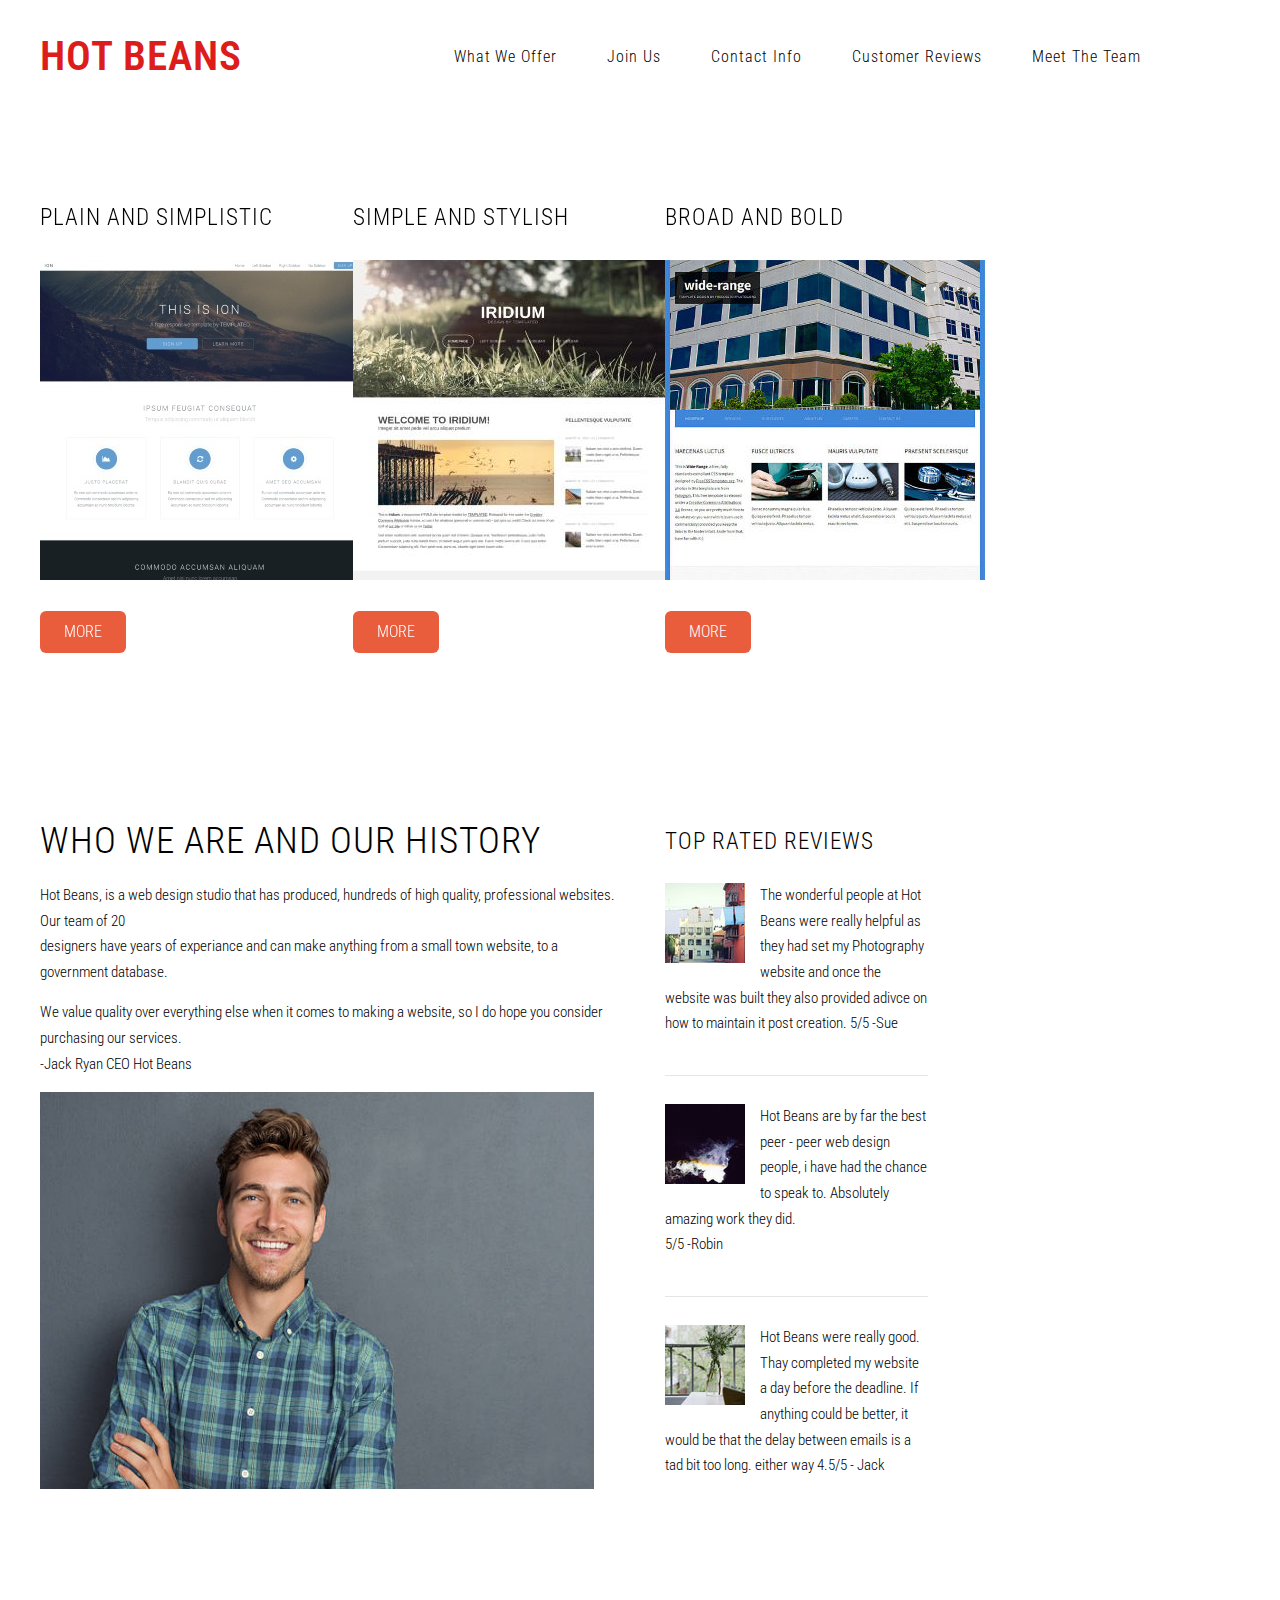
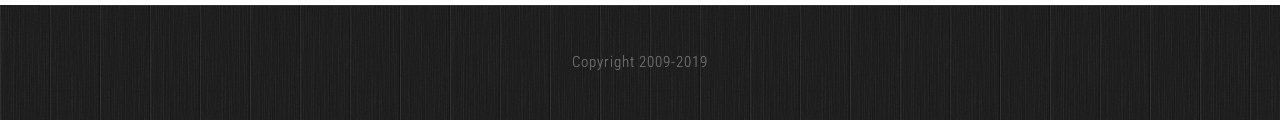
==== index.html @ ce394815 "Add files via upload" ====
<!DOCTYPE HTML>
<!--
	Ex Machina by TEMPLATED
    templated.co @templatedco
    Released for free under the Creative Commons Attribution 3.0 license (templated.co/license)
-->
<html>
	<head>
		<title>Hot Beans</title>
		<meta http-equiv="content-type" content="text/html; charset=utf-8" />
		<meta name="description" content="" />
		<meta name="keywords" content="" />
		<link href='http://fonts.googleapis.com/css?family=Roboto+Condensed:700italic,400,300,700' rel='stylesheet' type='text/css'>
		<!--[if lte IE 8]><script src="js/html5shiv.js"></script><![endif]-->
		<script src="http://ajax.googleapis.com/ajax/libs/jquery/1.11.0/jquery.min.js"></script>
		<script src="js/skel.min.js"></script>
		<script src="js/skel-panels.min.js"></script>
		<script src="js/init.js"></script>
		<noscript>
			<link rel="stylesheet" href="css/skel-noscript.css" />
			<link rel="stylesheet" href="css/style.css" />
			<link rel="stylesheet" href="css/style-desktop.css" />
		</noscript>
		<!--[if lte IE 8]><link rel="stylesheet" href="css/ie/v8.css" /><![endif]-->
		<!--[if lte IE 9]><link rel="stylesheet" href="css/ie/v9.css" /><![endif]-->
	</head>
	<body class="homepage">

	<!-- Header -->
		<div id="header">
			<div class="container">
					
				<!-- Logo -->
					<div id="logo">
						<h1><a href="index.html">Hot Beans</a></h1>
					</div>
				
				<!-- Nav -->
					<nav id="nav">
						<ul>
							<li class="active"></li>
							<li><br>
							  <ul>
							    <li><a href="right-sidebar.html">Right Sidebar</a></li>
						      </ul>
							</li>
							<li><a href="whatweoffer.html">What we offer</a></li> 
                            <li><a href="joinus.html">Join Us</a></li> 
                            <li><a href="contactinfo.html">Contact Info</a></li> 
                            <li><a href="no-sidebar.html">Customer Reviews</a></li> 
                            <li><a href="meettheteam.html">Meet the team</a></li>  
                      </ul>
						<p>&nbsp;</p>
                    </nav>

			</div>
		</div>
	<!-- Header -->
		


	<!-- Main -->
		<div id="page">

			<!-- Extra -->
			<div id="marketing" class="container">
				<div class="row">
					<div class="3u">
						<section>
							<header>
								<h2>Plain and simplistic</h2>
							</header>
							<p><img src="Example1.jpg" width="320" height="320"></p>
							<a href="whatweoffer.html" class="button">More</a>
						</section>
					</div>
					<div class="3u">
						<section>
							<header>
								<h2>Simple and stylish</h2>
							</header>
							<p><img src="Example2.jpg" width="320" height="320"></p>
							<a href="whatweoffer.html" class="button">More</a>
						</section>
					</div>
					<div class="3u">
						<section>
							<header>
								<h2>Broad and bold</h2>
							</header>
							<p><img src="Example4.jpg" width="320" height="320"></p>
							<a href="whatweoffer.html" class="button">More</a>
						</section>
					</div>
					<div class="3u">
						<section>
							<header>
								<h2>&nbsp;</h2>
							</header>
						</section>
					</div>
				</div>
			</div>
			<!-- /Extra -->
				
			<!-- Main -->
			<div id="main" class="container">
				<div class="row">
					<div class="6u">
						<section>
							<header>
							  <h2>Who we are and our history</h2>
							</header>
							<p>Hot Beans, is a web design studio that has produced, hundreds of high quality, professional websites. Our team of 20 <br>
						  designers have years of experiance and can make anything from a small town website, to a government database.               </p>
							<p>We value quality over everything else when it comes to making a website, so I do hope you consider purchasing our services.<br>
-Jack Ryan CEO Hot Beans</p>
							<p><img src="Stock imagecis male scum.jpg" width="554" height="397"></p>
				      </section>
					</div>
					<div class="3u">
						<section class="sidebar">
							<header>
								<h2>Top Rated reviews</h2>
							</header>
							<ul class="style2">
								<li> <a href="customerreviews.html"><img src="images/pics07.jpg" alt=""></a>
									<p>The wonderful people at Hot Beans were really helpful as they had set my Photography website and once the website was built they also provided	adivce on how to maintain it post creation. 5/5	-Sue							</p>
								</li>
								<li> <a href="customerreviews.html"><img src="images/pics08.jpg" alt=""></a>
								  <p>Hot Beans are by far the best peer - peer web design people, i have had the chance to speak to. Absolutely amazing work they did.<br>
								    5/5 -Robin
								  </p>
								</li>
								<li> <a href="customerreviews.html"><img src="images/pics09.jpg" alt=""></a>
									<p>Hot Beans were really good. Thay completed my website a day before the deadline. If anything could be better, it would be that the delay between emails is a tad bit too long. either way 4.5/5 - Jack</p>
								</li>
							</ul>
						</section>
					</div>
					<div class="3u">
						<section class="sidebar">
							<header>
								<h2>&nbsp;</h2>
							</header>
					  </section>
						<section class="sidebar">
							<header></header>
					  </section>
					</div>
				</div>
			</div>
			<!-- Main -->

		</div>
	<!-- /Main -->

	<!-- Featured -->
		
	<!-- /Featured -->

	<!-- Footer -->				
	<!-- /Footer -->

	<!-- Copyright -->
		<div id="copyright" class="container">Copyright 2009-2019</div>


	</body>
</html>
---- css/skel-noscript.css ----
/* Resets (http://meyerweb.com/eric/tools/css/reset/ | v2.0 | 20110126 | License: none (public domain)) */

	html,body,div,span,applet,object,iframe,h1,h2,h3,h4,h5,h6,p,blockquote,pre,a,abbr,acronym,address,big,cite,code,del,dfn,em,img,ins,kbd,q,s,samp,small,strike,strong,sub,sup,tt,var,b,u,i,center,dl,dt,dd,ol,ul,li,fieldset,form,label,legend,table,caption,tbody,tfoot,thead,tr,th,td,article,aside,canvas,details,embed,figure,figcaption,footer,header,hgroup,menu,nav,output,ruby,section,summary,time,mark,audio,video{
	margin: 0;
	padding: 0;
	border: 0;
	font-size: 100%;
	vertical-align: baseline;
	font-family: Centaur;
}article,aside,details,figcaption,figure,footer,header,hgroup,menu,nav,section{display:block;}body{line-height:1;}ol,ul{list-style:none;}blockquote,q{quotes:none;}blockquote:before,blockquote:after,q:before,q:after{content:'';content:none;}table{border-collapse:collapse;border-spacing:0;}body{-webkit-text-size-adjust:none}

/* Box Model */

	*, *:before, *:after {
		-moz-box-sizing: border-box;
		-webkit-box-sizing: border-box;
		-o-box-sizing: border-box;
		-ms-box-sizing: border-box;
		box-sizing: border-box;
	}

/* Container */

	body {
		min-width: 1200px;
	}

	.container {
		width: 1200px;
		margin-left: auto;
		margin-right: auto;
	}

	/* Modifiers */
	
		.container.small {
			width: 900px;
		}

		.container.big {
			width: 100%;
			max-width: 1500px;
			min-width: 1200px;
		}

/* Grid */

	/* Cells */

		.\31 2u { width: 100% }
		.\31 1u { width: 91.6666666667% }
		.\31 0u { width: 83.3333333333% }
		.\39 u { width: 75% }
		.\38 u { width: 66.6666666667% }
		.\37 u { width: 58.3333333333% }
		.\36 u { width: 50% }
		.\35 u { width: 41.6666666667% }
		.\34 u { width: 33.3333333333% }
		.\33 u { width: 25% }
		.\32 u { width: 16.6666666667% }
		.\31 u { width: 8.3333333333% }
		.\-11u { margin-left: 91.6666666667% }
		.\-10u { margin-left: 83.3333333333% }
		.\-9u { margin-left: 75% }
		.\-8u { margin-left: 66.6666666667% }
		.\-7u { margin-left: 58.3333333333% }
		.\-6u { margin-left: 50% }
		.\-5u { margin-left: 41.6666666667% }
		.\-4u { margin-left: 33.3333333333% }
		.\-3u { margin-left: 25% }
		.\-2u { margin-left: 16.6666666667% }
		.\-1u { margin-left: 8.3333333333% }

		.row > * {
			padding: 50px 0 0 50px;
			float: left;
			-moz-box-sizing: border-box;
			-webkit-box-sizing: border-box;
			-o-box-sizing: border-box;
			-ms-box-sizing: border-box;
			box-sizing: border-box;
		}

		.row + .row > * {
			padding-top: 50px;
		}

		.row {
			margin-left: -50px;
		}

	/* Rows */

		.row:after {
			content: '';
			display: block;
			clear: both;
			height: 0;
		}

		.row:first-child > * {
			padding-top: 0;
		}

		.row > * {
			padding-top: 0;
		}

		/* Modifiers */

			/* Flush */

				.row.flush {
					margin-left: 0;
				}

				.row.flush > * {
					padding: 0 !important;
				}

			/* Quarter */

				.row.quarter > * {
					padding: 12.5px 0 0 12.5px;
				}

				.row.quarter + .row.quarter > * {
					padding-top: 12.5px;
				}

				.row.quarter {
					margin-left: -12.5px;
				}

			/* Half */

				.row.half > * {
					padding: 25px 0 0 25px;
				}

				.row.half + .row.half > * {
					padding-top: 25px;
				}

				.row.half {
					margin-left: -25px;
				}

			/* One and (a) Half */

				.row.oneandhalf > * {
					padding: 75px 0 0 75px;
				}

				.row.oneandhalf + .row.oneandhalf > * {
					padding-top: 75px;
				}

				.row.oneandhalf {
					margin-left: -75px;
				}

			/* Double */

				.row.double > * {
					padding: 100px 0 0 100px;
				}

				.row.double + .row.double > * {
					padding-top: 100px;
				}

				.row.double {
					margin-left: -100px;
				}
---- css/style.css ----
/*
	Ex Machina by TEMPLATED
    templated.co @templatedco
    Released for free under the Creative Commons Attribution 3.0 license (templated.co/license)
*/

@charset 'UTF-8';

@font-face{font-family:'FontAwesome';src:url('font/fontawesome-webfont.eot?v=4.0.1');src:url('font/fontawesome-webfont.eot?#iefix&v=4.0.1') format('embedded-opentype'),url('font/fontawesome-webfont.woff?v=4.0.1') format('woff'),url('font/fontawesome-webfont.ttf?v=4.0.1') format('truetype'),url('font/fontawesome-webfont.svg?v=4.0.1#fontawesomeregular') format('svg');font-weight:normal;font-style:normal}

/*********************************************************************************/
/* Basic                                                                         */
/*********************************************************************************/

	body
	{
		background: #202020 url(images/img01.jpg) repeat;
	}

	body,input,textarea,select
	{
		font-family: 'Roboto Condensed', sans-serif;
		font-weight: 300;
		font-size: 11pt;
		line-height: 1.75em;
	}

	h1,h2,h3,h4,h5,h6
	{
		letter-spacing: 1px;
		text-transform: uppercase;
		font-weight: 300;
	}
	
		h1 a, h2 a, h3 a, h4 a, h5 a, h6 a
		{
	color: #DD1C1C;
	text-decoration: none;
		}
		
	/* Change this to whatever font weight/color pairing is most suitable */
	strong, b
	{
	font-weight: normal;
	color: #000000;
	}
	
	em, i
	{
		font-style: italic;
	}

	/* Don't forget to set this to something that matches the design */
	a
	{
		color: #ff0000;
	}

	sub
	{
		position: relative;
		top: 0.5em;
		font-size: 0.8em;
	}
	
	sup
	{
		position: relative;
		top: -0.5em;
		font-size: 0.8em;
	}
	
	hr
	{
		border: 0;
		border-top: solid 1px #ddd;
	}
	
	blockquote
	{
		border-left: solid 0.5em #ddd;
		padding: 1em 0 1em 2em;
		font-style: italic;
	}
	
	p, ul, ol, dl, table
	{
		margin-bottom: 1em;
	}

	header
	{
		margin-bottom: 2em;
		line-height: 1.7em;
	}
	
		header h2
		{
			font-size: 2.5em;
		}

		header .byline
		{
			display: block;
			margin: 0.5em 0 0 0;
			padding: 0 0 0.5em 0;
			text-transform: uppercase;
			font-size: 1.4em;
		}
		
	footer
	{
		margin-top: 1em;
	}

	br.clear
	{
		clear: both;
	}

	/* Sections/Articles */
	
		section,
		article
		{
			margin-bottom: 3em;
		}
		
		section > :last-child,
		article > :last-child
		{
			margin-bottom: 0;
		}

		section:last-child,
		article:last-child
		{
			margin-bottom: 0;
		}

		.row > section,
		.row > article
		{
			margin-bottom: 0;
		}

	/* Images */

		.image
		{
			display: inline-block;
		}
		
			.image img
			{
				display: block;
				width: 100%;
			}

			.image.featured
			{
				display: block;
				width: 100%;
				margin: 0 0 2em 0;
			}
			
			.image.full
			{
				display: block;
				width: 100%;
				margin-bottom: 2em;
			}
			
			.image.left
			{
				float: left;
				margin: 0 2em 2em 0;
			}
			
			.image.centered
			{
				display: block;
				margin: 0 0 2em 0;
			}

				.image.centered img
				{
					margin: 0 auto;
					width: auto;
				}

	/* Lists */

		ul.default
		{
			margin: 0;
			padding: 0;
			list-style: none;
		}
		
			ul.default li
			{
				display: block;
				padding: 2em 0em 1.25em 0em;
				border-top: 1px solid #303030;
			}
			
			ul.default li:first-child
			{
				padding-top: 0em;
				border-top: none;
			}
			
			ul.default a
			{
				text-decoration: none;
				color: rgba(255,255,255,.5);
			}
			
			ul.default a:hover
			{
				text-decoration: underline;
			}

		ul.style1
		{
			margin: 0;
			padding: 0;
			list-style: none;
		}
		
			ul.style1 li
			{
				padding: 0.60em 0em;
				border-top: 1px solid;
				border-color: rgba(0,0,0,.1);
			}
			
			ul.style1 li:first-child
			{
				padding-top: 0;
				border-top: 0;
			}
			
			ul.style1 img
			{
			}


		ul.style2
		{
			margin: 0;
			padding: 0;
			list-style: none;
		}

			ul.style2 li
			{
				padding: 1.90em 0em 1.60em 0em;
				border-top: 1px solid;
				border-color: rgba(0,0,0,.1);
			}
			
			ul.style2 li:first-child
			{
				padding-top: 0;
				border-top: 0;
			}

			ul.style2 img
			{
				float: left;
				padding-right: 1em;
			}
			
		ul.style5
		{
			overflow: hidden;
			margin: 0em 0em 1em 0em;
			padding: 0em;
			list-style: none;
		}
		
			ul.style5 li
			{
				float: left;
				padding: 0.25em 0.25em;
				line-height: 0;
			}
			
			ul.style5 a
			{
			}

			

	/* Buttons */
		
		.button
		{
			position: relative;
			display: inline-block;
			margin-top: 0.5em;
			padding: 0.50em 1.5em;
			background: #e95d3c;
			border-radius: 6px;
			text-decoration: none;
			text-transform: uppercase;
			font-size: 1.1em;
			color: #FFF;
			-moz-transition: color 0.35s ease-in-out, background-color 0.35s ease-in-out;
			-webkit-transition: color 0.35s ease-in-out, background-color 0.35s ease-in-out;
			-o-transition: color 0.35s ease-in-out, background-color 0.35s ease-in-out;
			-ms-transition: color 0.35s ease-in-out, background-color 0.35s ease-in-out;
			transition: color 0.35s ease-in-out, background-color 0.35s ease-in-out;
			cursor: pointer;
		}

			.button:hover
			{
				background: #de3d27;
				color: #FFF !important;
			}

/*********************************************************************************/
/* Icons                                                                         */
/* Powered by Font Awesome by Dave Gandy | http://fontawesome.io                 */
/* Licensed under the SIL OFL 1.1 (font), MIT (CSS)                              */
/*********************************************************************************/

	.fa
	{
		text-decoration: none;
	}

		.fa.solo
		{
		}
		
			.fa.solo span
			{
				display: none;
			}

		.fa:before
		{
			display:inline-block;
			font-family: FontAwesome;
			font-size: 1.25em;
			text-decoration: none;
			font-style: normal;
			font-weight: normal;
			line-height: 1;
			-webkit-font-smoothing:antialiased;
			-moz-osx-font-smoothing:grayscale;
		}

		.fa-lg{font-size:1.3333333333333333em;line-height:.75em;vertical-align:-15%}
		.fa-2x{font-size:2em}
		.fa-3x{font-size:3em}
		.fa-4x{font-size:4em}
		.fa-5x{font-size:5em}
		.fa-fw{width:1.2857142857142858em;text-align:center}
		.fa-ul{padding-left:0;margin-left:2.142857142857143em;list-style-type:none}.fa-ul>li{position:relative}
		.fa-li{position:absolute;left:-2.142857142857143em;width:2.142857142857143em;top:.14285714285714285em;text-align:center}.fa-li.fa-lg{left:-1.8571428571428572em}
		.fa-border{padding:.2em .25em .15em;border:solid .08em #eee;border-radius:.1em}
		.pull-right{float:right}
		.pull-left{float:left}
		.fa.pull-left{margin-right:.3em}
		.fa.pull-right{margin-left:.3em}
		.fa-spin{-webkit-animation:spin 2s infinite linear;-moz-animation:spin 2s infinite linear;-o-animation:spin 2s infinite linear;animation:spin 2s infinite linear}
		@-moz-keyframes spin{0%{-moz-transform:rotate(0deg)} 100%{-moz-transform:rotate(359deg)}}@-webkit-keyframes spin{0%{-webkit-transform:rotate(0deg)} 100%{-webkit-transform:rotate(359deg)}}@-o-keyframes spin{0%{-o-transform:rotate(0deg)} 100%{-o-transform:rotate(359deg)}}@-ms-keyframes spin{0%{-ms-transform:rotate(0deg)} 100%{-ms-transform:rotate(359deg)}}@keyframes spin{0%{transform:rotate(0deg)} 100%{transform:rotate(359deg)}}.fa-rotate-90{filter:progid:DXImageTransform.Microsoft.BasicImage(rotation=1);-webkit-transform:rotate(90deg);-moz-transform:rotate(90deg);-ms-transform:rotate(90deg);-o-transform:rotate(90deg);transform:rotate(90deg)}
		.fa-rotate-180{filter:progid:DXImageTransform.Microsoft.BasicImage(rotation=2);-webkit-transform:rotate(180deg);-moz-transform:rotate(180deg);-ms-transform:rotate(180deg);-o-transform:rotate(180deg);transform:rotate(180deg)}
		.fa-rotate-270{filter:progid:DXImageTransform.Microsoft.BasicImage(rotation=3);-webkit-transform:rotate(270deg);-moz-transform:rotate(270deg);-ms-transform:rotate(270deg);-o-transform:rotate(270deg);transform:rotate(270deg)}
		.fa-flip-horizontal{filter:progid:DXImageTransform.Microsoft.BasicImage(rotation=0, mirror=1);-webkit-transform:scale(-1, 1);-moz-transform:scale(-1, 1);-ms-transform:scale(-1, 1);-o-transform:scale(-1, 1);transform:scale(-1, 1)}
		.fa-flip-vertical{filter:progid:DXImageTransform.Microsoft.BasicImage(rotation=2, mirror=1);-webkit-transform:scale(1, -1);-moz-transform:scale(1, -1);-ms-transform:scale(1, -1);-o-transform:scale(1, -1);transform:scale(1, -1)}
		.fa-stack{position:relative;display:inline-block;width:2em;height:2em;line-height:2em;vertical-align:middle}
		.fa-stack-1x,.fa-stack-2x{position:absolute;left:0;width:100%;text-align:center}
		.fa-stack-1x{line-height:inherit}
		.fa-stack-2x{font-size:2em}
		.fa-inverse{color:#fff}
		.fa-glass:before{content:"\f000"}
		.fa-music:before{content:"\f001"}
		.fa-search:before{content:"\f002"}
		.fa-envelope-o:before{content:"\f003"}
		.fa-heart:before{content:"\f004"}
		.fa-star:before{content:"\f005"}
		.fa-star-o:before{content:"\f006"}
		.fa-user:before{content:"\f007"}
		.fa-film:before{content:"\f008"}
		.fa-th-large:before{content:"\f009"}
		.fa-th:before{content:"\f00a"}
		.fa-th-list:before{content:"\f00b"}
		.fa-check:before{content:"\f00c"}
		.fa-times:before{content:"\f00d"}
		.fa-search-plus:before{content:"\f00e"}
		.fa-search-minus:before{content:"\f010"}
		.fa-power-off:before{content:"\f011"}
		.fa-signal:before{content:"\f012"}
		.fa-gear:before,.fa-cog:before{content:"\f013"}
		.fa-trash-o:before{content:"\f014"}
		.fa-home:before{content:"\f015"}
		.fa-file-o:before{content:"\f016"}
		.fa-clock-o:before{content:"\f017"}
		.fa-road:before{content:"\f018"}
		.fa-download:before{content:"\f019"}
		.fa-arrow-circle-o-down:before{content:"\f01a"}
		.fa-arrow-circle-o-up:before{content:"\f01b"}
		.fa-inbox:before{content:"\f01c"}
		.fa-play-circle-o:before{content:"\f01d"}
		.fa-rotate-right:before,.fa-repeat:before{content:"\f01e"}
		.fa-refresh:before{content:"\f021"}
		.fa-list-alt:before{content:"\f022"}
		.fa-lock:before{content:"\f023"}
		.fa-flag:before{content:"\f024"}
		.fa-headphones:before{content:"\f025"}
		.fa-volume-off:before{content:"\f026"}
		.fa-volume-down:before{content:"\f027"}
		.fa-volume-up:before{content:"\f028"}
		.fa-qrcode:before{content:"\f029"}
		.fa-barcode:before{content:"\f02a"}
		.fa-tag:before{content:"\f02b"}
		.fa-tags:before{content:"\f02c"}
		.fa-book:before{content:"\f02d"}
		.fa-bookmark:before{content:"\f02e"}
		.fa-print:before{content:"\f02f"}
		.fa-camera:before{content:"\f030"}
		.fa-font:before{content:"\f031"}
		.fa-bold:before{content:"\f032"}
		.fa-italic:before{content:"\f033"}
		.fa-text-height:before{content:"\f034"}
		.fa-text-width:before{content:"\f035"}
		.fa-align-left:before{content:"\f036"}
		.fa-align-center:before{content:"\f037"}
		.fa-align-right:before{content:"\f038"}
		.fa-align-justify:before{content:"\f039"}
		.fa-list:before{content:"\f03a"}
		.fa-dedent:before,.fa-outdent:before{content:"\f03b"}
		.fa-indent:before{content:"\f03c"}
		.fa-video-camera:before{content:"\f03d"}
		.fa-picture-o:before{content:"\f03e"}
		.fa-pencil:before{content:"\f040"}
		.fa-map-marker:before{content:"\f041"}
		.fa-adjust:before{content:"\f042"}
		.fa-tint:before{content:"\f043"}
		.fa-edit:before,.fa-pencil-square-o:before{content:"\f044"}
		.fa-share-square-o:before{content:"\f045"}
		.fa-check-square-o:before{content:"\f046"}
		.fa-move:before{content:"\f047"}
		.fa-step-backward:before{content:"\f048"}
		.fa-fast-backward:before{content:"\f049"}
		.fa-backward:before{content:"\f04a"}
		.fa-play:before{content:"\f04b"}
		.fa-pause:before{content:"\f04c"}
		.fa-stop:before{content:"\f04d"}
		.fa-forward:before{content:"\f04e"}
		.fa-fast-forward:before{content:"\f050"}
		.fa-step-forward:before{content:"\f051"}
		.fa-eject:before{content:"\f052"}
		.fa-chevron-left:before{content:"\f053"}
		.fa-chevron-right:before{content:"\f054"}
		.fa-plus-circle:before{content:"\f055"}
		.fa-minus-circle:before{content:"\f056"}
		.fa-times-circle:before{content:"\f057"}
		.fa-check-circle:before{content:"\f058"}
		.fa-question-circle:before{content:"\f059"}
		.fa-info-circle:before{content:"\f05a"}
		.fa-crosshairs:before{content:"\f05b"}
		.fa-times-circle-o:before{content:"\f05c"}
		.fa-check-circle-o:before{content:"\f05d"}
		.fa-ban:before{content:"\f05e"}
		.fa-arrow-left:before{content:"\f060"}
		.fa-arrow-right:before{content:"\f061"}
		.fa-arrow-up:before{content:"\f062"}
		.fa-arrow-down:before{content:"\f063"}
		.fa-mail-forward:before,.fa-share:before{content:"\f064"}
		.fa-resize-full:before{content:"\f065"}
		.fa-resize-small:before{content:"\f066"}
		.fa-plus:before{content:"\f067"}
		.fa-minus:before{content:"\f068"}
		.fa-asterisk:before{content:"\f069"}
		.fa-exclamation-circle:before{content:"\f06a"}
		.fa-gift:before{content:"\f06b"}
		.fa-leaf:before{content:"\f06c"}
		.fa-fire:before{content:"\f06d"}
		.fa-eye:before{content:"\f06e"}
		.fa-eye-slash:before{content:"\f070"}
		.fa-warning:before,.fa-exclamation-triangle:before{content:"\f071"}
		.fa-plane:before{content:"\f072"}
		.fa-calendar:before{content:"\f073"}
		.fa-random:before{content:"\f074"}
		.fa-comment:before{content:"\f075"}
		.fa-magnet:before{content:"\f076"}
		.fa-chevron-up:before{content:"\f077"}
		.fa-chevron-down:before{content:"\f078"}
		.fa-retweet:before{content:"\f079"}
		.fa-shopping-cart:before{content:"\f07a"}
		.fa-folder:before{content:"\f07b"}
		.fa-folder-open:before{content:"\f07c"}
		.fa-resize-vertical:before{content:"\f07d"}
		.fa-resize-horizontal:before{content:"\f07e"}
		.fa-bar-chart-o:before{content:"\f080"}
		.fa-twitter-square:before{content:"\f081"}
		.fa-facebook-square:before{content:"\f082"}
		.fa-camera-retro:before{content:"\f083"}
		.fa-key:before{content:"\f084"}
		.fa-gears:before,.fa-cogs:before{content:"\f085"}
		.fa-comments:before{content:"\f086"}
		.fa-thumbs-o-up:before{content:"\f087"}
		.fa-thumbs-o-down:before{content:"\f088"}
		.fa-star-half:before{content:"\f089"}
		.fa-heart-o:before{content:"\f08a"}
		.fa-sign-out:before{content:"\f08b"}
		.fa-linkedin-square:before{content:"\f08c"}
		.fa-thumb-tack:before{content:"\f08d"}
		.fa-external-link:before{content:"\f08e"}
		.fa-sign-in:before{content:"\f090"}
		.fa-trophy:before{content:"\f091"}
		.fa-github-square:before{content:"\f092"}
		.fa-upload:before{content:"\f093"}
		.fa-lemon-o:before{content:"\f094"}
		.fa-phone:before{content:"\f095"}
		.fa-square-o:before{content:"\f096"}
		.fa-bookmark-o:before{content:"\f097"}
		.fa-phone-square:before{content:"\f098"}
		.fa-twitter:before{content:"\f099"}
		.fa-facebook:before{content:"\f09a"}
		.fa-github:before{content:"\f09b"}
		.fa-unlock:before{content:"\f09c"}
		.fa-credit-card:before{content:"\f09d"}
		.fa-rss:before{content:"\f09e"}
		.fa-hdd-o:before{content:"\f0a0"}
		.fa-bullhorn:before{content:"\f0a1"}
		.fa-bell:before{content:"\f0f3"}
		.fa-certificate:before{content:"\f0a3"}
		.fa-hand-o-right:before{content:"\f0a4"}
		.fa-hand-o-left:before{content:"\f0a5"}
		.fa-hand-o-up:before{content:"\f0a6"}
		.fa-hand-o-down:before{content:"\f0a7"}
		.fa-arrow-circle-left:before{content:"\f0a8"}
		.fa-arrow-circle-right:before{content:"\f0a9"}
		.fa-arrow-circle-up:before{content:"\f0aa"}
		.fa-arrow-circle-down:before{content:"\f0ab"}
		.fa-globe:before{content:"\f0ac"}
		.fa-wrench:before{content:"\f0ad"}
		.fa-tasks:before{content:"\f0ae"}
		.fa-filter:before{content:"\f0b0"}
		.fa-briefcase:before{content:"\f0b1"}
		.fa-fullscreen:before{content:"\f0b2"}
		.fa-group:before{content:"\f0c0"}
		.fa-chain:before,.fa-link:before{content:"\f0c1"}
		.fa-cloud:before{content:"\f0c2"}
		.fa-flask:before{content:"\f0c3"}
		.fa-cut:before,.fa-scissors:before{content:"\f0c4"}
		.fa-copy:before,.fa-files-o:before{content:"\f0c5"}
		.fa-paperclip:before{content:"\f0c6"}
		.fa-save:before,.fa-floppy-o:before{content:"\f0c7"}
		.fa-square:before{content:"\f0c8"}
		.fa-reorder:before{content:"\f0c9"}
		.fa-list-ul:before{content:"\f0ca"}
		.fa-list-ol:before{content:"\f0cb"}
		.fa-strikethrough:before{content:"\f0cc"}
		.fa-underline:before{content:"\f0cd"}
		.fa-table:before{content:"\f0ce"}
		.fa-magic:before{content:"\f0d0"}
		.fa-truck:before{content:"\f0d1"}
		.fa-pinterest:before{content:"\f0d2"}
		.fa-pinterest-square:before{content:"\f0d3"}
		.fa-google-plus-square:before{content:"\f0d4"}
		.fa-google-plus:before{content:"\f0d5"}
		.fa-money:before{content:"\f0d6"}
		.fa-caret-down:before{content:"\f0d7"}
		.fa-caret-up:before{content:"\f0d8"}
		.fa-caret-left:before{content:"\f0d9"}
		.fa-caret-right:before{content:"\f0da"}
		.fa-columns:before{content:"\f0db"}
		.fa-unsorted:before,.fa-sort:before{content:"\f0dc"}
		.fa-sort-down:before,.fa-sort-asc:before{content:"\f0dd"}
		.fa-sort-up:before,.fa-sort-desc:before{content:"\f0de"}
		.fa-envelope:before{content:"\f0e0"}
		.fa-linkedin:before{content:"\f0e1"}
		.fa-rotate-left:before,.fa-undo:before{content:"\f0e2"}
		.fa-legal:before,.fa-gavel:before{content:"\f0e3"}
		.fa-dashboard:before,.fa-tachometer:before{content:"\f0e4"}
		.fa-comment-o:before{content:"\f0e5"}
		.fa-comments-o:before{content:"\f0e6"}
		.fa-flash:before,.fa-bolt:before{content:"\f0e7"}
		.fa-sitemap:before{content:"\f0e8"}
		.fa-umbrella:before{content:"\f0e9"}
		.fa-paste:before,.fa-clipboard:before{content:"\f0ea"}
		.fa-lightbulb-o:before{content:"\f0eb"}
		.fa-exchange:before{content:"\f0ec"}
		.fa-cloud-download:before{content:"\f0ed"}
		.fa-cloud-upload:before{content:"\f0ee"}
		.fa-user-md:before{content:"\f0f0"}
		.fa-stethoscope:before{content:"\f0f1"}
		.fa-suitcase:before{content:"\f0f2"}
		.fa-bell-o:before{content:"\f0a2"}
		.fa-coffee:before{content:"\f0f4"}
		.fa-cutlery:before{content:"\f0f5"}
		.fa-file-text-o:before{content:"\f0f6"}
		.fa-building:before{content:"\f0f7"}
		.fa-hospital:before{content:"\f0f8"}
		.fa-ambulance:before{content:"\f0f9"}
		.fa-medkit:before{content:"\f0fa"}
		.fa-fighter-jet:before{content:"\f0fb"}
		.fa-beer:before{content:"\f0fc"}
		.fa-h-square:before{content:"\f0fd"}
		.fa-plus-square:before{content:"\f0fe"}
		.fa-angle-double-left:before{content:"\f100"}
		.fa-angle-double-right:before{content:"\f101"}
		.fa-angle-double-up:before{content:"\f102"}
		.fa-angle-double-down:before{content:"\f103"}
		.fa-angle-left:before{content:"\f104"}
		.fa-angle-right:before{content:"\f105"}
		.fa-angle-up:before{content:"\f106"}
		.fa-angle-down:before{content:"\f107"}
		.fa-desktop:before{content:"\f108"}
		.fa-laptop:before{content:"\f109"}
		.fa-tablet:before{content:"\f10a"}
		.fa-mobile-phone:before,.fa-mobile:before{content:"\f10b"}
		.fa-circle-o:before{content:"\f10c"}
		.fa-quote-left:before{content:"\f10d"}
		.fa-quote-right:before{content:"\f10e"}
		.fa-spinner:before{content:"\f110"}
		.fa-circle:before{content:"\f111"}
		.fa-mail-reply:before,.fa-reply:before{content:"\f112"}
		.fa-github-alt:before{content:"\f113"}
		.fa-folder-o:before{content:"\f114"}
		.fa-folder-open-o:before{content:"\f115"}
		.fa-expand-o:before{content:"\f116"}
		.fa-collapse-o:before{content:"\f117"}
		.fa-smile-o:before{content:"\f118"}
		.fa-frown-o:before{content:"\f119"}
		.fa-meh-o:before{content:"\f11a"}
		.fa-gamepad:before{content:"\f11b"}
		.fa-keyboard-o:before{content:"\f11c"}
		.fa-flag-o:before{content:"\f11d"}
		.fa-flag-checkered:before{content:"\f11e"}
		.fa-terminal:before{content:"\f120"}
		.fa-code:before{content:"\f121"}
		.fa-reply-all:before{content:"\f122"}
		.fa-mail-reply-all:before{content:"\f122"}
		.fa-star-half-empty:before,.fa-star-half-full:before,.fa-star-half-o:before{content:"\f123"}
		.fa-location-arrow:before{content:"\f124"}
		.fa-crop:before{content:"\f125"}
		.fa-code-fork:before{content:"\f126"}
		.fa-unlink:before,.fa-chain-broken:before{content:"\f127"}
		.fa-question:before{content:"\f128"}
		.fa-info:before{content:"\f129"}
		.fa-exclamation:before{content:"\f12a"}
		.fa-superscript:before{content:"\f12b"}
		.fa-subscript:before{content:"\f12c"}
		.fa-eraser:before{content:"\f12d"}
		.fa-puzzle-piece:before{content:"\f12e"}
		.fa-microphone:before{content:"\f130"}
		.fa-microphone-slash:before{content:"\f131"}
		.fa-shield:before{content:"\f132"}
		.fa-calendar-o:before{content:"\f133"}
		.fa-fire-extinguisher:before{content:"\f134"}
		.fa-rocket:before{content:"\f135"}
		.fa-maxcdn:before{content:"\f136"}
		.fa-chevron-circle-left:before{content:"\f137"}
		.fa-chevron-circle-right:before{content:"\f138"}
		.fa-chevron-circle-up:before{content:"\f139"}
		.fa-chevron-circle-down:before{content:"\f13a"}
		.fa-html5:before{content:"\f13b"}
		.fa-css3:before{content:"\f13c"}
		.fa-anchor:before{content:"\f13d"}
		.fa-unlock-o:before{content:"\f13e"}
		.fa-bullseye:before{content:"\f140"}
		.fa-ellipsis-horizontal:before{content:"\f141"}
		.fa-ellipsis-vertical:before{content:"\f142"}
		.fa-rss-square:before{content:"\f143"}
		.fa-play-circle:before{content:"\f144"}
		.fa-ticket:before{content:"\f145"}
		.fa-minus-square:before{content:"\f146"}
		.fa-minus-square-o:before{content:"\f147"}
		.fa-level-up:before{content:"\f148"}
		.fa-level-down:before{content:"\f149"}
		.fa-check-square:before{content:"\f14a"}
		.fa-pencil-square:before{content:"\f14b"}
		.fa-external-link-square:before{content:"\f14c"}
		.fa-share-square:before{content:"\f14d"}
		.fa-compass:before{content:"\f14e"}
		.fa-toggle-down:before,.fa-caret-square-o-down:before{content:"\f150"}
		.fa-toggle-up:before,.fa-caret-square-o-up:before{content:"\f151"}
		.fa-toggle-right:before,.fa-caret-square-o-right:before{content:"\f152"}
		.fa-euro:before,.fa-eur:before{content:"\f153"}
		.fa-gbp:before{content:"\f154"}
		.fa-dollar:before,.fa-usd:before{content:"\f155"}
		.fa-rupee:before,.fa-inr:before{content:"\f156"}
		.fa-cny:before,.fa-rmb:before,.fa-yen:before,.fa-jpy:before{content:"\f157"}
		.fa-ruble:before,.fa-rouble:before,.fa-rub:before{content:"\f158"}
		.fa-won:before,.fa-krw:before{content:"\f159"}
		.fa-bitcoin:before,.fa-btc:before{content:"\f15a"}
		.fa-file:before{content:"\f15b"}
		.fa-file-text:before{content:"\f15c"}
		.fa-sort-alpha-asc:before{content:"\f15d"}
		.fa-sort-alpha-desc:before{content:"\f15e"}
		.fa-sort-amount-asc:before{content:"\f160"}
		.fa-sort-amount-desc:before{content:"\f161"}
		.fa-sort-numeric-asc:before{content:"\f162"}
		.fa-sort-numeric-desc:before{content:"\f163"}
		.fa-thumbs-up:before{content:"\f164"}
		.fa-thumbs-down:before{content:"\f165"}
		.fa-youtube-square:before{content:"\f166"}
		.fa-youtube:before{content:"\f167"}
		.fa-xing:before{content:"\f168"}
		.fa-xing-square:before{content:"\f169"}
		.fa-youtube-play:before{content:"\f16a"}
		.fa-dropbox:before{content:"\f16b"}
		.fa-stack-overflow:before{content:"\f16c"}
		.fa-instagram:before{content:"\f16d"}
		.fa-flickr:before{content:"\f16e"}
		.fa-adn:before{content:"\f170"}
		.fa-bitbucket:before{content:"\f171"}
		.fa-bitbucket-square:before{content:"\f172"}
		.fa-tumblr:before{content:"\f173"}
		.fa-tumblr-square:before{content:"\f174"}
		.fa-long-arrow-down:before{content:"\f175"}
		.fa-long-arrow-up:before{content:"\f176"}
		.fa-long-arrow-left:before{content:"\f177"}
		.fa-long-arrow-right:before{content:"\f178"}
		.fa-apple:before{content:"\f179"}
		.fa-windows:before{content:"\f17a"}
		.fa-android:before{content:"\f17b"}
		.fa-linux:before{content:"\f17c"}
		.fa-dribbble:before{content:"\f17d"}
		.fa-skype:before{content:"\f17e"}
		.fa-foursquare:before{content:"\f180"}
		.fa-trello:before{content:"\f181"}
		.fa-female:before{content:"\f182"}
		.fa-male:before{content:"\f183"}
		.fa-gittip:before{content:"\f184"}
		.fa-sun-o:before{content:"\f185"}
		.fa-moon-o:before{content:"\f186"}
		.fa-archive:before{content:"\f187"}
		.fa-bug:before{content:"\f188"}
		.fa-vk:before{content:"\f189"}
		.fa-weibo:before{content:"\f18a"}
		.fa-renren:before{content:"\f18b"}
		.fa-pagelines:before{content:"\f18c"}
		.fa-stack-exchange:before{content:"\f18d"}
		.fa-arrow-circle-o-right:before{content:"\f18e"}
		.fa-arrow-circle-o-left:before{content:"\f190"}
		.fa-toggle-left:before,.fa-caret-square-o-left:before{content:"\f191"}
		.fa-dot-circle-o:before{content:"\f192"}
		.fa-wheelchair:before{content:"\f193"}
		.fa-vimeo-square:before{content:"\f194"}
		.fa-turkish-lira:before,.fa-try:before{content:"\f195"}

/*********************************************************************************/
/* Header                                                                        */
/*********************************************************************************/

	#header
	{
		position: relative;
		background: #FFF;
	}

		#header .container
		{
			position: relative;
			padding: 4em 0em;
		}

/*********************************************************************************/
/* Logo                                                                          */
/*********************************************************************************/

	#logo
	{
		position: absolute;
		left: 0em;
		top: 3em;
	}
	
		#logo h1
		{
		}
	
		#logo a
		{
			display: block;
			text-decoration: none;
			font-size: 2.8em;
			font-weight: 600;
		}

/*********************************************************************************/
/* Nav                                                                           */
/*********************************************************************************/

	#nav
	{
	position: absolute;
	right: 20px;
	top: 31px;
	width: 797px;
	}

		#nav > ul > li
		{
			float: left;
		}
		
			#nav > ul > li:last-child
			{
				padding-right: 0;
			}

			#nav > ul > li > a,
			#nav > ul > li > span
			{
	display: block;
	margin-left: 0.7em;
	padding: 0.80em 1.2em;
	letter-spacing: 0.06em;
	text-decoration: none;
	text-transform: capitalize;
	font-size: 1.1em;
	outline: 0;
	color: #000;
			}

			#nav li.active a
			{
				background: #e95d3c;
				border-radius: 5px;
				color: #FFF;
			}

			#nav > ul > li > ul
			{
				display: none;
			}
	
/*********************************************************************************/
/* Banner                                                                        */
/*********************************************************************************/

	#banner
	{
		position: relative;
		padding: 12em 0em;
		background: url(../images/banner.jpg) no-repeat center;
		background-size: cover;
		color: #fff;
	}

/*********************************************************************************/
/* Main                                                                          */
/*********************************************************************************/

	#page
	{
		position: relative;
		background: #fff;
	}

	#main
	{
		border-top: 1px solid;
		border-color: rgba(0,0,0,.2);
	}
	
	.sidebar header h2
	{
		font-size: 1.6em;
	}

/*********************************************************************************/
/* Footer                                                                        */
/*********************************************************************************/
	
	#footer
	{
		position: relative;
		color: rgba(255,255,255,.4);
	}
	
	#footer .container
	{
	}

	#footer h2
	{
		padding-bottom: 1.5em;
		font-size: 1.6em;
		color: #FFF;
	}

	#footer strong
	{
		color: rgba(255,255,255,.7);
	}
	
/*********************************************************************************/
/* Copyright                                                                     */
/*********************************************************************************/
	
	#copyright
	{
		position: relative;
		padding: 3em 0em;
		border-top: 1px solid #303030;
		letter-spacing: 1px;
		text-align: center;
		color: rgba(255,255,255,.4);
	}
	
	#copyright .container
	{
	}
	
	#copyright a
	{
		text-decoration: none;
		color: rgba(255,255,255,.4) !important;
	}

/*********************************************************************************/
/* Marketing                                                                     */
/*********************************************************************************/
	
	#marketing
	{
		position: relative;
	}
	
	#marketing header h2
	{
		font-size: 1.6em;
	}
	
/*********************************************************************************/
/* Featured                                                                      */
/*********************************************************************************/
	
	#featured
	{
		position: relative;
	}
	
	#featured .divider
	{
		border-bottom: 1px solid #303030;
	}
	
	#featured .box
	{
		background: #FFF;
		padding: 1.4em;
		font-size: 0.95em;
	}
	
	blockquote
	{
		margin: 0;
		padding: 0;
		border: none;
		font-style: normal;
	}
	
	.balloon {
		padding: 1.87em;
		background: url(images/img08.jpg) repeat left top;
		border-radius: 5px;
		line-height: 180%;
		font-size: 1.2em;
		color: #333;
	}
	
	.ballon-bgbtm {
		height: 1.87em;
	}
	
	.balloon strong
	{
		color: #333 !important;
	}
---- css/style-desktop.css ----
/*
	Ex Machina by TEMPLATED
    templated.co @templatedco
    Released for free under the Creative Commons Attribution 3.0 license (templated.co/license)
*/

/*********************************************************************************/
/* Basic                                                                         */
/*********************************************************************************/

	body
	{
	}

	body,input,textarea,select
	{
		font-size: 11pt;
	}

/*********************************************************************************/
/* Banner                                                                        */
/*********************************************************************************/

	#banner
	{
		padding: 6em 0em;
	}

	.homepage #banner
	{
		padding: 12em 0em;
	}
	
/*********************************************************************************/
/* Main                                                                          */
/*********************************************************************************/

	#page
	{
		padding: 2em 0em 6em 0em;
	}
	
	.homepage #page
	{
		padding: 6em 0em;
	}

	#main
	{
		margin-top: 3em;
		padding-top: 2em;
		border-top: none;
	}
	
	.homepage #main
	{
		margin-top: 6em;
		padding-top: 6em;
	}

/*********************************************************************************/
/* Footer                                                                        */
/*********************************************************************************/
	
	#footer
	{
		padding: 0em 0em 4em 0em;
	}

/*********************************************************************************/
/* Featured                                                                      */
/*********************************************************************************/
	
	#featured
	{
		padding: 4em 0em;
	}

	
	#featured .divider
	{
		padding: 2em 0em;
	}
---- css/ie/v8.css ----
/*********************************************************************************/
/* Basic                                                                         */
/*********************************************************************************/

	.button
	{
		/*
		
		For elements that use border-radius, add the following:
		
			-ms-behavior: url('css/ie/PIE.htc');

		Note that PIE.htc requires its elements to be relative or absolute:

			position: relative;

		*/
	}
---- css/ie/v9.css ----
/*********************************************************************************/
/* Basic                                                                         */
/*********************************************************************************/
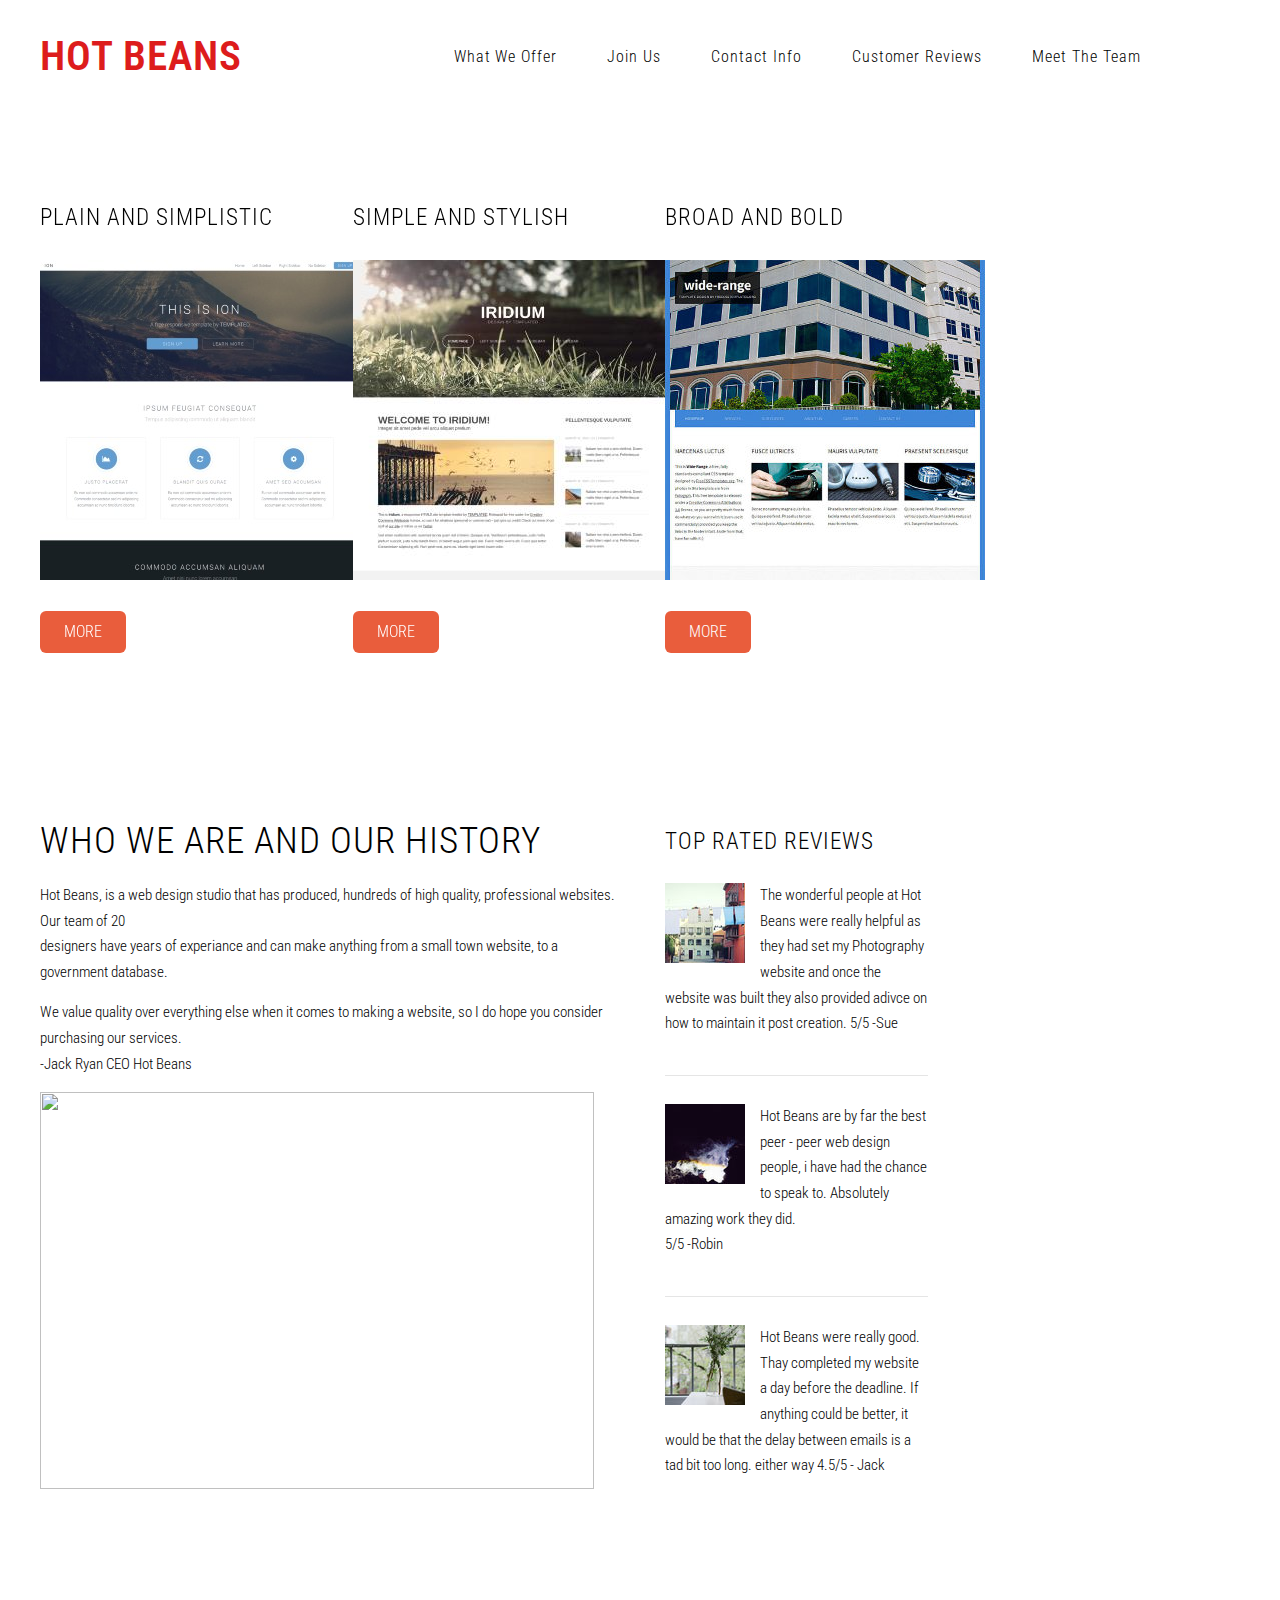
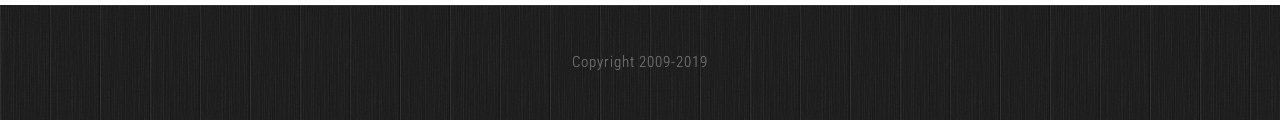
==== commit 8d72aefe: "Update index.html" ====
--- a/index.html
+++ b/index.html
@@ -1,9 +1,4 @@
 <!DOCTYPE HTML>
-<!--
-	Ex Machina by TEMPLATED
-    templated.co @templatedco
-    Released for free under the Creative Commons Attribution 3.0 license (templated.co/license)
--->
 <html>
 	<head>
 		<title>Hot Beans</title>
@@ -47,7 +42,7 @@
 							<li><a href="whatweoffer.html">What we offer</a></li> 
                             <li><a href="joinus.html">Join Us</a></li> 
                             <li><a href="contactinfo.html">Contact Info</a></li> 
-                            <li><a href="no-sidebar.html">Customer Reviews</a></li> 
+                            <li><a href="customerreviews.html">Customer Reviews</a></li> 
                             <li><a href="meettheteam.html">Meet the team</a></li>  
                       </ul>
 						<p>&nbsp;</p>
@@ -115,7 +110,7 @@
 						  designers have years of experiance and can make anything from a small town website, to a government database.               </p>
 							<p>We value quality over everything else when it comes to making a website, so I do hope you consider purchasing our services.<br>
 -Jack Ryan CEO Hot Beans</p>
-							<p><img src="Stock imagecis male scum.jpg" width="554" height="397"></p>
+							<p><img src="Jack Ryan.jpg" width="554" height="397"></p>
 				      </section>
 					</div>
 					<div class="3u">
@@ -167,4 +162,4 @@
 
 
 	</body>
-</html>+</html>
